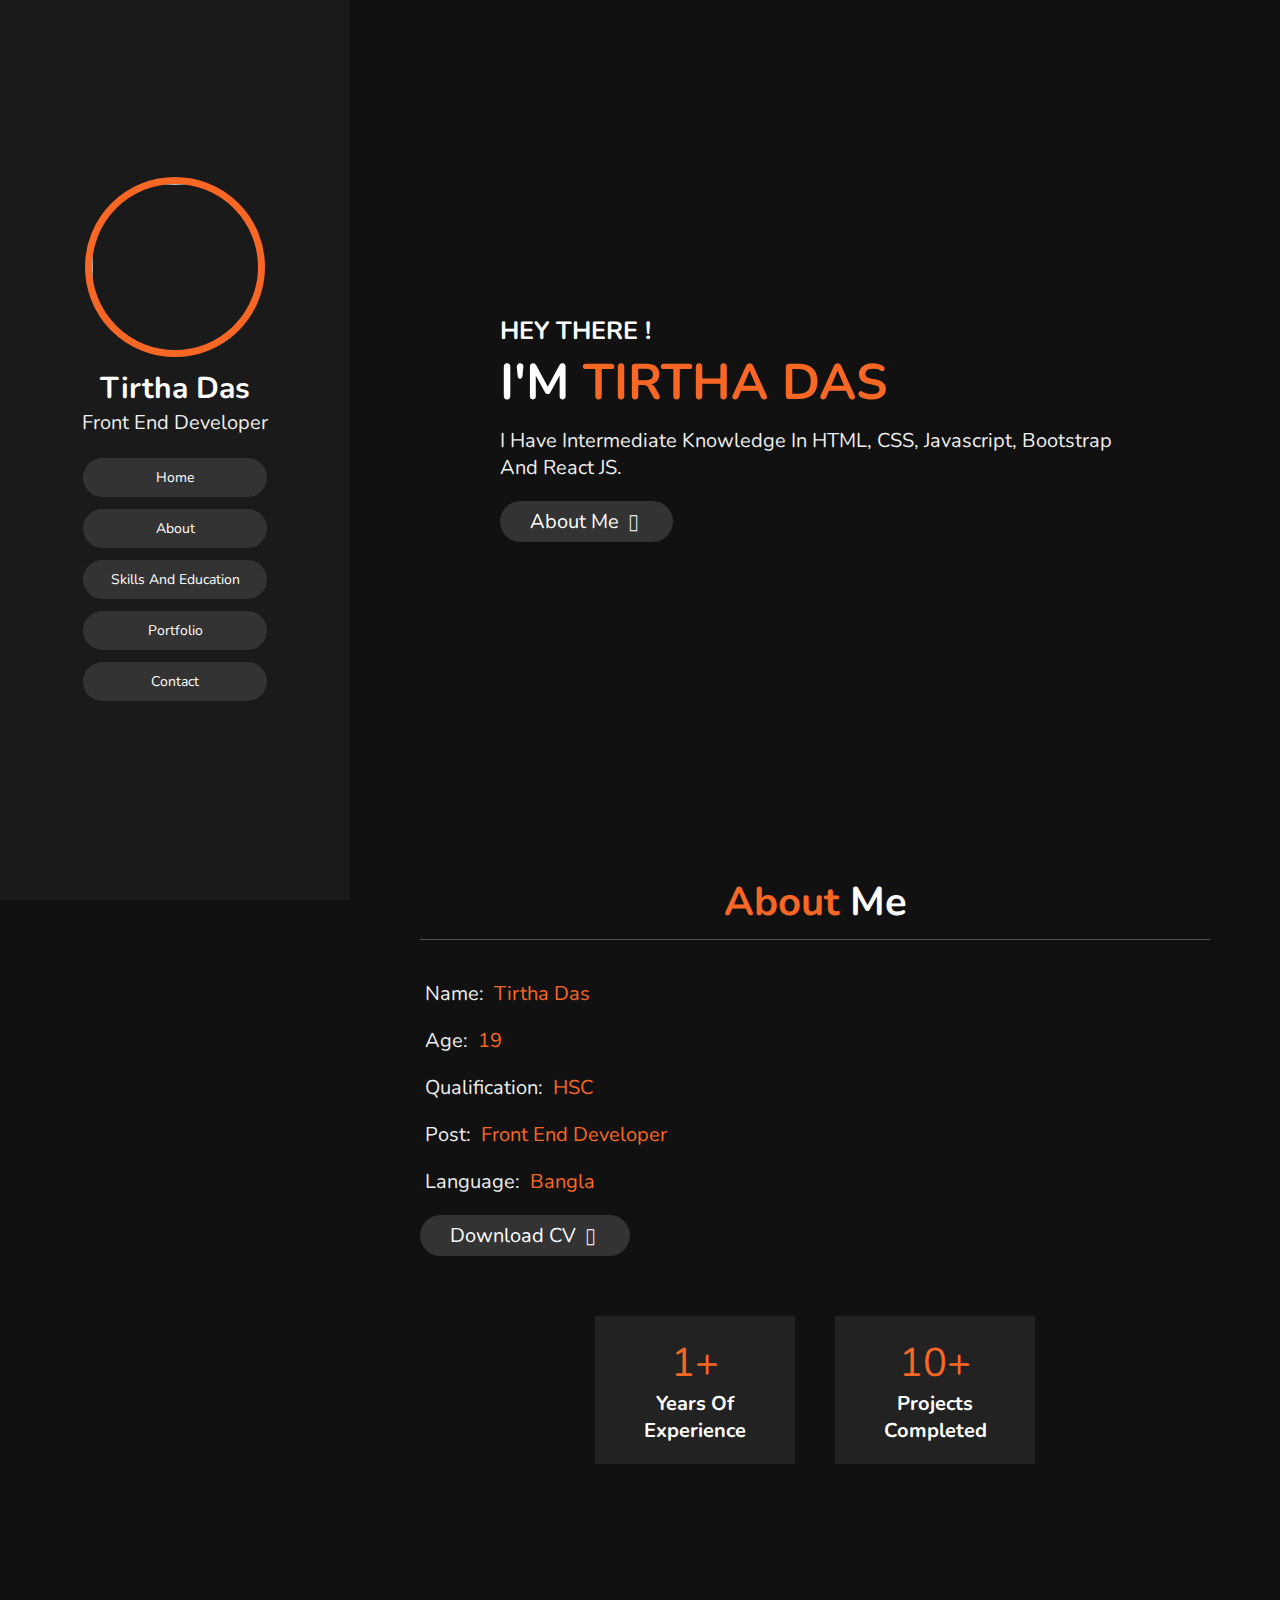
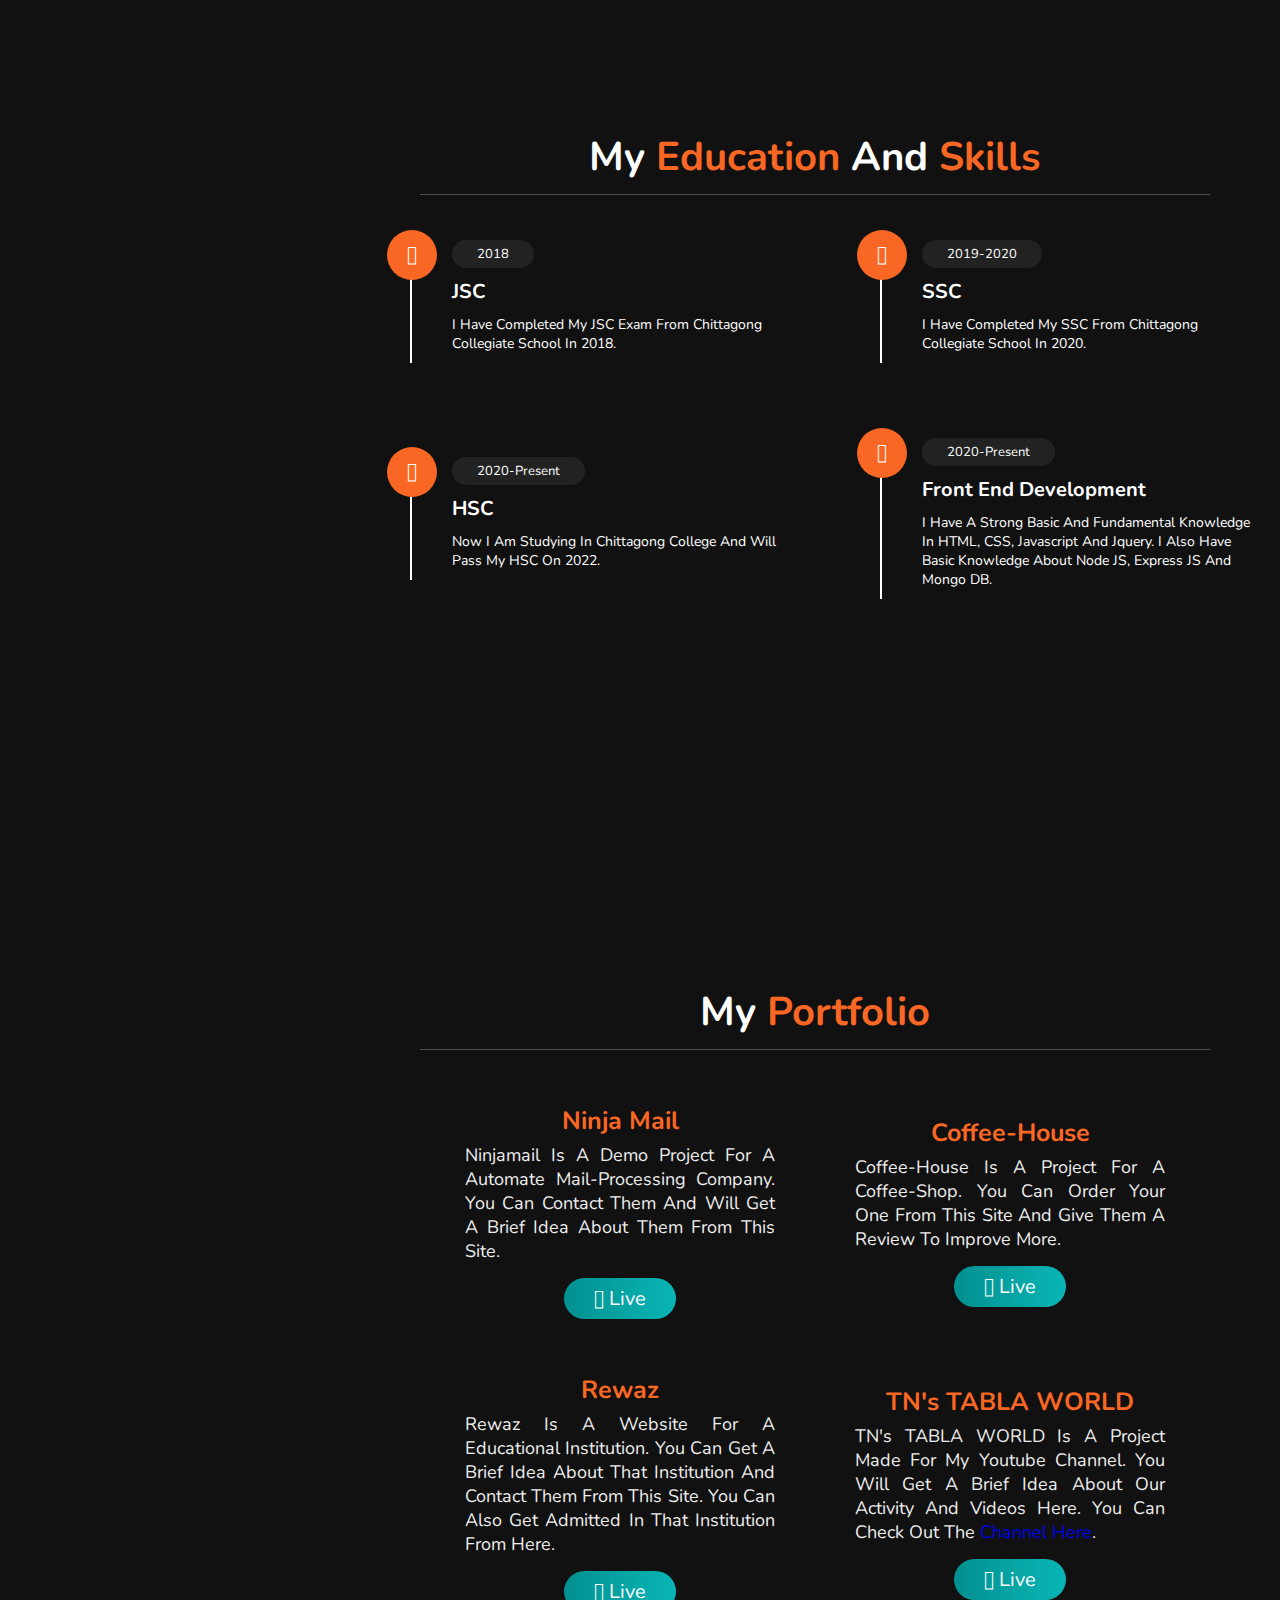
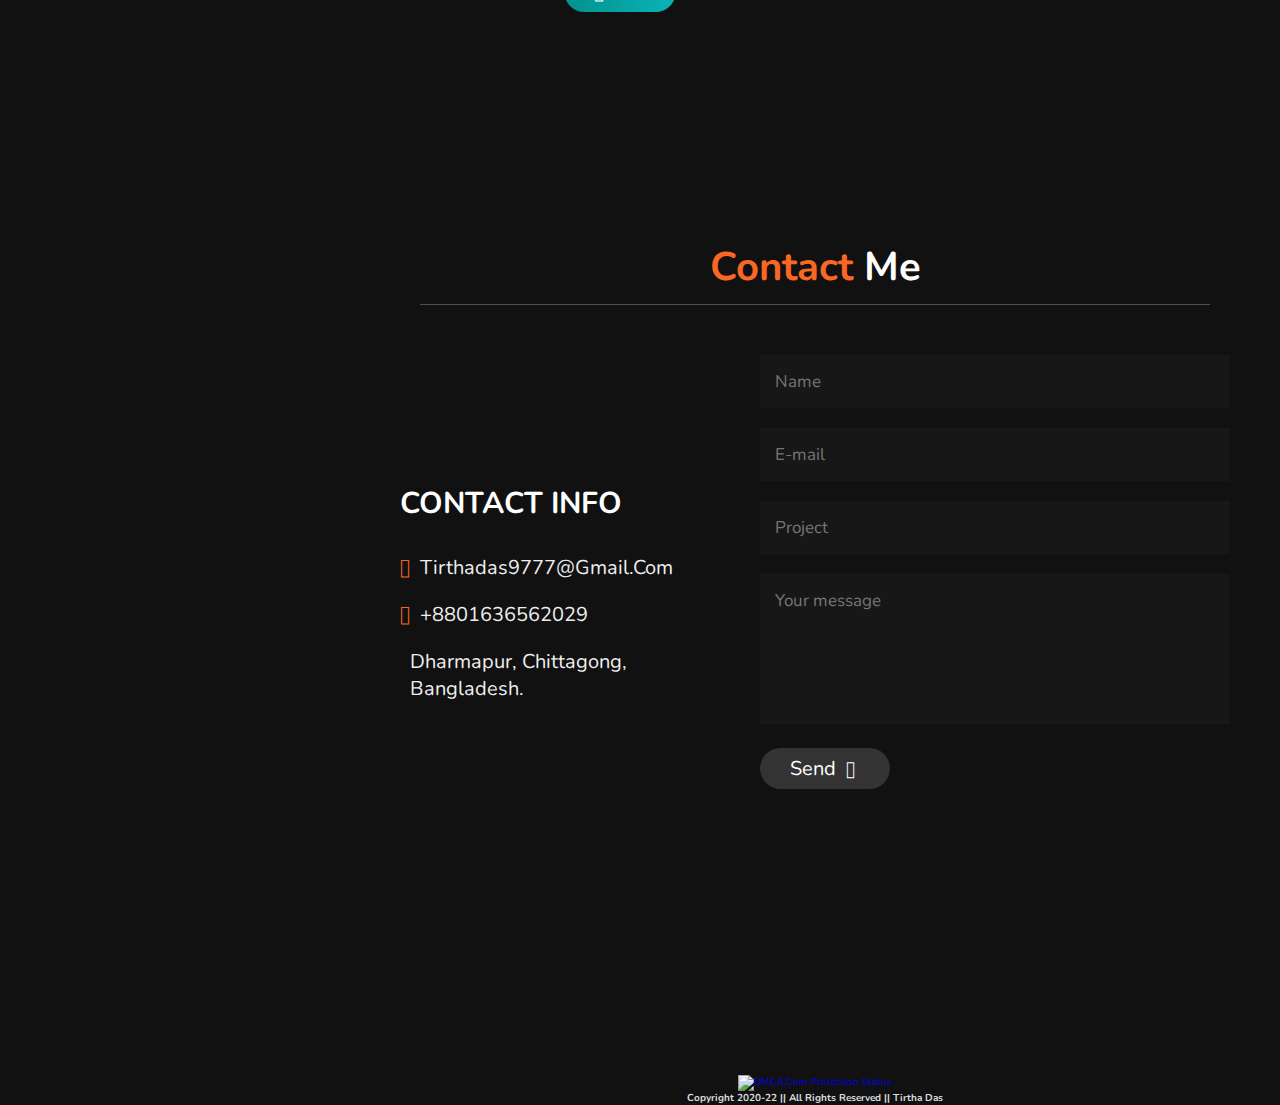
==== index.html @ b39dada7 "bugs resolved" ====
<!DOCTYPE html>
<html lang="en">

<head>
    <meta charset="UTF-8">
    <meta http-equiv="X-UA-Compatible" content="IE=edge">
    <meta name="viewport" content="width=device-width, initial-scale=1.0">
    <title>Tirtha Das</title>
    <link rel="stylesheet" href="style.css">
    <link rel="shortcut icon" href="\assets\images\favicon.png" type="image/x-icon">
    <link rel="stylesheet" href="https://stackpath.bootstrapcdn.com/font-awesome/4.7.0/css/font-awesome.min.css">
    <script src="https://kit.fontawesome.com/f9c9f5cd0c.js" crossorigin="anonymous"></script>
    <link href="https://unpkg.com/aos@2.3.1/dist/aos.css" rel="stylesheet">
    <script src="https://ajax.googleapis.com/ajax/libs/jquery/3.5.1/jquery.min.js"></script>
</head>

<body>
    <!--Header Section Starts here-->
    <header>
        <nav class="user">
            <img src="\assets\images\user.jpg" alt="">
            <h2 class="username">Tirtha Das</h2>
            <p class="post">Front End Developer</p>
            <div class="user-menu">
                <ul>
                    <li><a href="#home">Home</a></li>
                    <li><a href="#about">About</a></li>
                    <li><a href="#education">Skills and Education</a></li>
                    <li><a href="#portfolio">Portfolio</a></li>
                    <li><a href="#contact">Contact</a></li>
                </ul>
            </div>
        </nav>
    </header>
    <!--Header ends here-->

    <div id="menu" class="fas fa-bars"></div>

    <!--Home Section Starts here-->
    <section class="home" id="home">
        <h3>HEY THERE !</h3>
        <h1>I'M <span>TIRTHA DAS</span></h1>
        <p>I have intermediate knowledge in HTML, CSS, Javascript, Bootstrap and React JS.</p>
        <a href="#about"><button class="btn">About Me <i class="fas fa-user"></i></button></a>
    </section>
    <!--Home Section Ends Here-->

    <!--About Section Starts here-->
    <section class="about" id="about">
        <h1 class="heading"> <span>about</span> me</h1>

        <div class="row">
            <div class="info">
                <h3> <span>name:</span> tirtha das</h3>
                <h3> <span>age:</span> 19</h3>
                <h3> <span>qualification:</span> HSC</h3>
                <h3> <span>post:</span> Front End Developer</h3>
                <h3> <span>language:</span> bangla</h3>
                <a href="\assets\Resume\MyResume.pdf" target="_blank"><button class="btn">download CV <i class="fas fa-download"></i></button></a>
            </div>

            <div class="counter">

                <div class="box">
                    <span>1+</span>
                    <h3>years of experience</h3>
                </div>

                <div class="box">
                    <span>10+</span>
                    <h3>projects completed</h3>
                </div>

            </div>
        </div>
    </section>

    <!--About Section Ends here-->

    <!--Skills and Education Section Starts here-->
    <section class="education" id="education">
        <h1 class="heading">my <span>education</span> and <span>skills</span></h1>

        <div class="box-container">
            <div class="box">
                <i class="fas fa-graduation-cap"></i>
                <span>2018</span>
                <h3>JSC</h3>
                <p>I have completed my JSC exam from Chittagong Collegiate School in 2018.</p>
            </div>

            <div class="box">
                <i class="fas fa-graduation-cap"></i>
                <span>2019-2020</span>
                <h3>SSC</h3>
                <p>I have completed my SSC from Chittagong Collegiate School in 2020.</p>
            </div>

            <div class="box">
                <i class="fas fa-graduation-cap"></i>
                <span>2020-Present</span>
                <h3>HSC</h3>
                <p>Now I am studying in Chittagong College and will pass my HSC on 2022.</p>
            </div>

            <div class="box">
                <i class="fas fa-graduation-cap"></i>
                <span>2020-Present</span>
                <h3>Front End Development</h3>
                <p>I have a strong basic and fundamental knowledge in HTML, CSS, Javascript and Jquery. I also have basic knowledge about Node JS, Express JS and Mongo DB.</p>
            </div>
        </div>
    </section>


    <!--Skills and Education Section ends here-->

    <!--Portfolio Starts here-->
    <section class="portfolio" id="portfolio">
        <h1 class="heading">my <span>portfolio</span></h1>

        <div class="box-container">
            <div class="box">
                <img src="\assets\images\portfolio\Ninjamail.png" alt="">
                <h3>Ninja Mail</h3>
                <p>Ninjamail is a demo project for a automate mail-processing company. You can contact them and will get a brief idea about them from this site.</p>
                <a href="https://tirthadas9775.github.io/ninja-mail/"><button class="live-btn"><i class="fas fa-globe"></i> Live</button></a>
            </div>

            <div class="box">
                <img src="\assets\images\portfolio\Coffee-House.png" alt="">
                <h3>Coffee-House</h3>
                <p>Coffee-House is a project for a Coffee-Shop. You can order your one from this site and Give them a review to improve more.</p>
                <a href="https://tirthadas9775.github.io/coffee-house/"><button class="live-btn"><i class="fas fa-globe"></i> Live</button></a>
            </div>

            <div class="box">
                <img src="\assets\images\portfolio\Rewaz.png" alt="">
                <h3>Rewaz</h3>
                <p>Rewaz is a website for a educational institution. You can get a brief idea about that institution and Contact them from this site. You can also get admitted in that institution from here.</p>
                <a href="https://rewaz.netlify.app/"><button class="live-btn"><i class="fas fa-globe"></i> Live</button></a>
            </div>

            <div class="box">
                <img src="\assets\images\portfolio\TN's TABLA WORLD.png" alt="">
                <h3>TN's TABLA WORLD</h3>
                <p>TN's TABLA WORLD is a project made for my youtube channel. You will get a brief idea about our activity and videos here. You can check out the <a href="https://www.youtube.com/channel/UCamZnpgW9uSBhDSHQF09-6w">channel here</a>.</p>
                <a href="https://tnstablaworld.netlify.app/"><button class="live-btn"><i class="fas fa-globe"></i> Live</button></a>
            </div>
        </div>
    </section>

    <!--Portfolio Ends here-->

    <!--Contact Section Starts here-->
    <section class="contact" id="contact">
        <h1 class="heading"><span>contact</span> me</h1>
        <div class="row">
            <div class="content">
                <h3 class="title">contact info</h3>

                <div class="info">
                    <h3>
                        <i class="fas fa-envelope"></i> tirthadas9777@gmail.com
                    </h3>
                    <h3>
                        <i class="fas fa-phone"></i> +8801636562029
                    </h3>
                    <h3>
                        <i class="fas fa-map-marker-alt"></i> Dharmapur, Chittagong, Bangladesh.
                    </h3>
                </div>
            </div>
            <form action="">

                <input type="text" placeholder="Name" class="box">
                <input type="email" placeholder="E-mail" class="box">
                <input type="text" placeholder="Project" class="box">
                <textarea name="" id="" cols="30" rows="10" class="box message" placeholder="Your message"></textarea>
                <button type="submit" class="btn">send <i class="fas fa-paper-plane"></i></button>
            </form>
        </div>
    </section>

    <!--Contact Section Ends here-->

    <!--DMCA Protection Badge-->
    <div class="dmca">
        <a href="//www.dmca.com/Protection/Status.aspx?ID=3e423afb-5afe-4b8b-b31b-48711d8d55f1" title="DMCA.com Protection Status" class="dmca-badge"> <img src="https://images.dmca.com/Badges/dmca_protected_11_120.png?ID=3e423afb-5afe-4b8b-b31b-48711d8d55f1" alt="DMCA.com Protection Status" /></a>
        <script src="https://images.dmca.com/Badges/DMCABadgeHelper.min.js">
        </script>
        <h4>Copyright 2020-22 || All Rights Reserved || Tirtha Das</h4>
    </div>


    <script src="index.js"></script>
    <script src="https://unpkg.com/aos@2.3.1/dist/aos.js"></script>
    <script>
        AOS.init();
    </script>
</body>

</html>
---- style.css ----
@import url('https://fonts.googleapis.com/css2?family=Nunito:wght@500&display=swap');
:root {
    --theme-color: #17395A;
    --yellow: #f96724;
}

* {
    margin: 0;
    padding: 0;
    box-sizing: border-box;
    font-family: 'Nunito', sans-serif;
    text-decoration: none;
    outline: none;
    border: none;
    text-transform: capitalize;
    transition: all .2s linear;
}

*::selection {
    background-color: var(--yellow);
    color: #333;
}

html {
    font-size: 62.5%;
    overflow-x: hidden;
    scroll-behavior: smooth;
}

html::-webkit-scrollbar {
    width: 1rem;
}

html::-webkit-scrollbar-track {
    background: #333;
}

html::-webkit-scrollbar-thumb {
    background: var(--yellow);
}

body {
    background: #111;
    overflow-x: hidden;
    padding-left: 35rem;
}

section {
    min-height: 95vh;
    padding: 1rem;
}

.btn {
    padding: .7rem 3rem;
    background: #333;
    color: #fff;
    cursor: pointer;
    margin-top: 1rem;
    font-size: 2rem;
    border-radius: 5rem;
}

.btn i {
    padding: 0 .5rem;
    font-size: 1.8rem;
}

.btn:hover {
    background: var(--yellow);
}

.live-btn {
    padding: .7rem 3rem;
    background: linear-gradient(to right, #039090, #09B5B5);
    color: #fff;
    cursor: pointer;
    margin-top: 1rem;
    font-size: 2rem;
    border-radius: 5rem;
}

.heading {
    text-align: center;
    margin: 0 6rem;
    font-size: 4rem;
    padding: 1rem;
    border-bottom: .1rem solid #fff4;
    color: #fff;
}

.heading span {
    color: var(--yellow);
}

header {
    position: fixed;
    top: 0;
    left: 0;
    z-index: 1000;
    height: 100%;
    width: 35rem;
    background: #1a1a1a;
    display: flex;
    align-items: center;
    justify-content: center;
    flex-direction: column;
    text-align: center;
}

header .user img {
    width: 180px;
    height: 180px;
    border-radius: 100%;
    object-fit: cover;
    margin-bottom: 1rem;
    border: .7rem solid var(--yellow);
}

header .user .username {
    font-size: 3rem;
    color: #fff;
}

header .user .post {
    font-size: 2rem;
    color: #eee;
}

header .user-menu {
    width: 100%;
}

header .user-menu ul {
    list-style-type: none;
    padding: 1rem 0.1rem;
}

header .user-menu ul li a {
    display: block;
    padding: 1rem;
    margin: 1.2rem 0;
    background: #333;
    color: #fff;
    font-size: 1.4rem;
    border-radius: 5rem;
}

header .user-menu ul li a:hover {
    background: var(--yellow);
}

#menu {
    position: fixed;
    top: 2rem;
    right: 2rem;
    background: #333;
    color: #fff;
    cursor: pointer;
    font-size: 2.5rem;
    padding: 1rem 1.5rem;
    z-index: 1000;
    display: none;
}

.home {
    display: flex;
    justify-content: center;
    flex-direction: column;
    padding: 0 15rem;
}

.home h3 {
    font-size: 2.5rem;
    color: #fff;
}

.home h1 {
    font-size: 5rem;
    color: #fff;
}

.home h1 span {
    color: var(--yellow);
}

.home p {
    font-size: 2rem;
    color: #eee;
    padding: 1rem 0;
}

.about .row {
    display: flex;
    align-items: center;
    justify-content: center;
    flex-wrap: wrap;
    padding: 1rem 0;
}

.about .row .info {
    flex: 1 1 48rem;
    padding: 2rem 1rem;
    padding-left: 6rem;
}

.about .row .info h3 {
    font-size: 2rem;
    color: var(--yellow);
    padding: 1rem 0;
    font-weight: normal;
}

.about .row .info h3 span {
    color: #eee;
    padding: 0 .5rem;
}

.about .row .counter {
    flex: 1 1 48rem;
    display: flex;
    justify-content: center;
    padding: 2rem 1rem;
}

.about .row .counter .box {
    width: 20rem;
    background: #222;
    text-align: center;
    padding: 2rem;
    margin: 2rem;
}

.about .row .counter .box span {
    font-size: 4rem;
    color: var(--yellow);
}

.about .row .counter .box h3 {
    font-size: 2rem;
    color: #fff;
}

.education .box-container {
    display: flex;
    align-items: center;
    justify-content: space-between;
    flex-wrap: wrap;
    padding: 1rem 0;
    padding-left: 3rem;
}

.education .box-container .box {
    width: 37rem;
    margin: 4rem 2rem;
    padding-left: 4rem;
    border-left: .2rem solid #fff;
    position: relative;
}

.education .box-container .box span {
    font-size: 1.3rem;
    background: #222;
    color: #fff;
    border-radius: 5rem;
    padding: .5rem 2.5rem;
}

.education .box-container .box h3 {
    font-size: 2rem;
    color: #fff;
    padding-top: 1.5rem;
}

.education .box-container .box p {
    font-size: 1.4rem;
    color: #fff;
    padding: 1rem 0;
}

.education .box-container .box i {
    position: absolute;
    top: -1.5rem;
    left: -2.5rem;
    height: 5rem;
    width: 5rem;
    border-radius: 50%;
    line-height: 5rem;
    text-align: center;
    font-size: 2rem;
    color: #fff;
    background: var(--yellow);
}

.portfolio .box-container {
    display: flex;
    justify-content: center;
    align-items: center;
    flex-wrap: wrap;
    padding: 2rem 0;
}

.portfolio .box-container .box {
    width: 35rem;
    border-radius: 1rem;
    margin: 2rem;
    overflow: hidden;
    cursor: pointer;
    text-align: center;
}

.portfolio .box-container .box img {
    max-width: 350px;
}

.portfolio .box-container .box h3 {
    color: var(--yellow);
    font-size: 2.5rem;
}

.portfolio .box-container .box p {
    color: #eee;
    text-align: justify;
    padding: 0.5rem 2rem;
    font-size: 1.8rem;
}

.contact .row {
    display: flex;
    align-items: center;
    justify-content: center;
    flex-wrap: wrap;
}

.contact .row .content {
    flex: 1 1 30rem;
    padding: 4rem;
    padding-bottom: 0;
}

.contact .row form {
    flex: 1 1 45rem;
    padding: 2rem;
    margin: 2rem;
    margin-bottom: 4rem;
}

.contact .row form .box {
    padding: 1.5rem;
    margin: 1rem 0;
    background: #3333;
    color: #fff;
    text-transform: none;
    font-size: 1.7rem;
    width: 100%;
}

.contact .row form .message {
    height: 15rem;
    resize: none;
}

.contact .row .content .title {
    text-transform: uppercase;
    color: #fff;
    font-size: 3rem;
    padding-bottom: 2rem;
}

.contact .row .content .info h3 {
    display: flex;
    align-items: center;
    font-size: 2rem;
    color: #eee;
    padding: 1rem 0;
    font-weight: normal;
}

.contact .row .content .info h3 i {
    padding-right: 1rem;
    color: var(--yellow);
}

.dmca {
    text-align: center;
    color: #ddd;
}


/*media queries starts here*/

@media screen and (max-width: 1200px) {
    html {
        font-size: 55%;
    }
    .home {
        padding: 1rem 4rem;
    }
}

@media screen and (max-width: 991px) {
    header {
        left: -120%;
    }
    header .user img {
        width: 150px;
        height: 150px;
    }
    #menu {
        display: block;
    }
    header.toggle {
        left: 0%;
    }
    body {
        padding: 0;
    }
}

@media screen and (max-width: 790px) {
    html {
        font-size: 50%;
    }
}

@media screen and (max-width: 430px) {
    header {
        width: 100vw;
    }
    .heading {
        margin: 0 3rem;
    }
    .about .row .counter .box {
        width: 100%;
    }
    .education .box-container .box {
        width: 100%;
    }
    .contact .row form {
        margin: 3rem 0;
    }
}
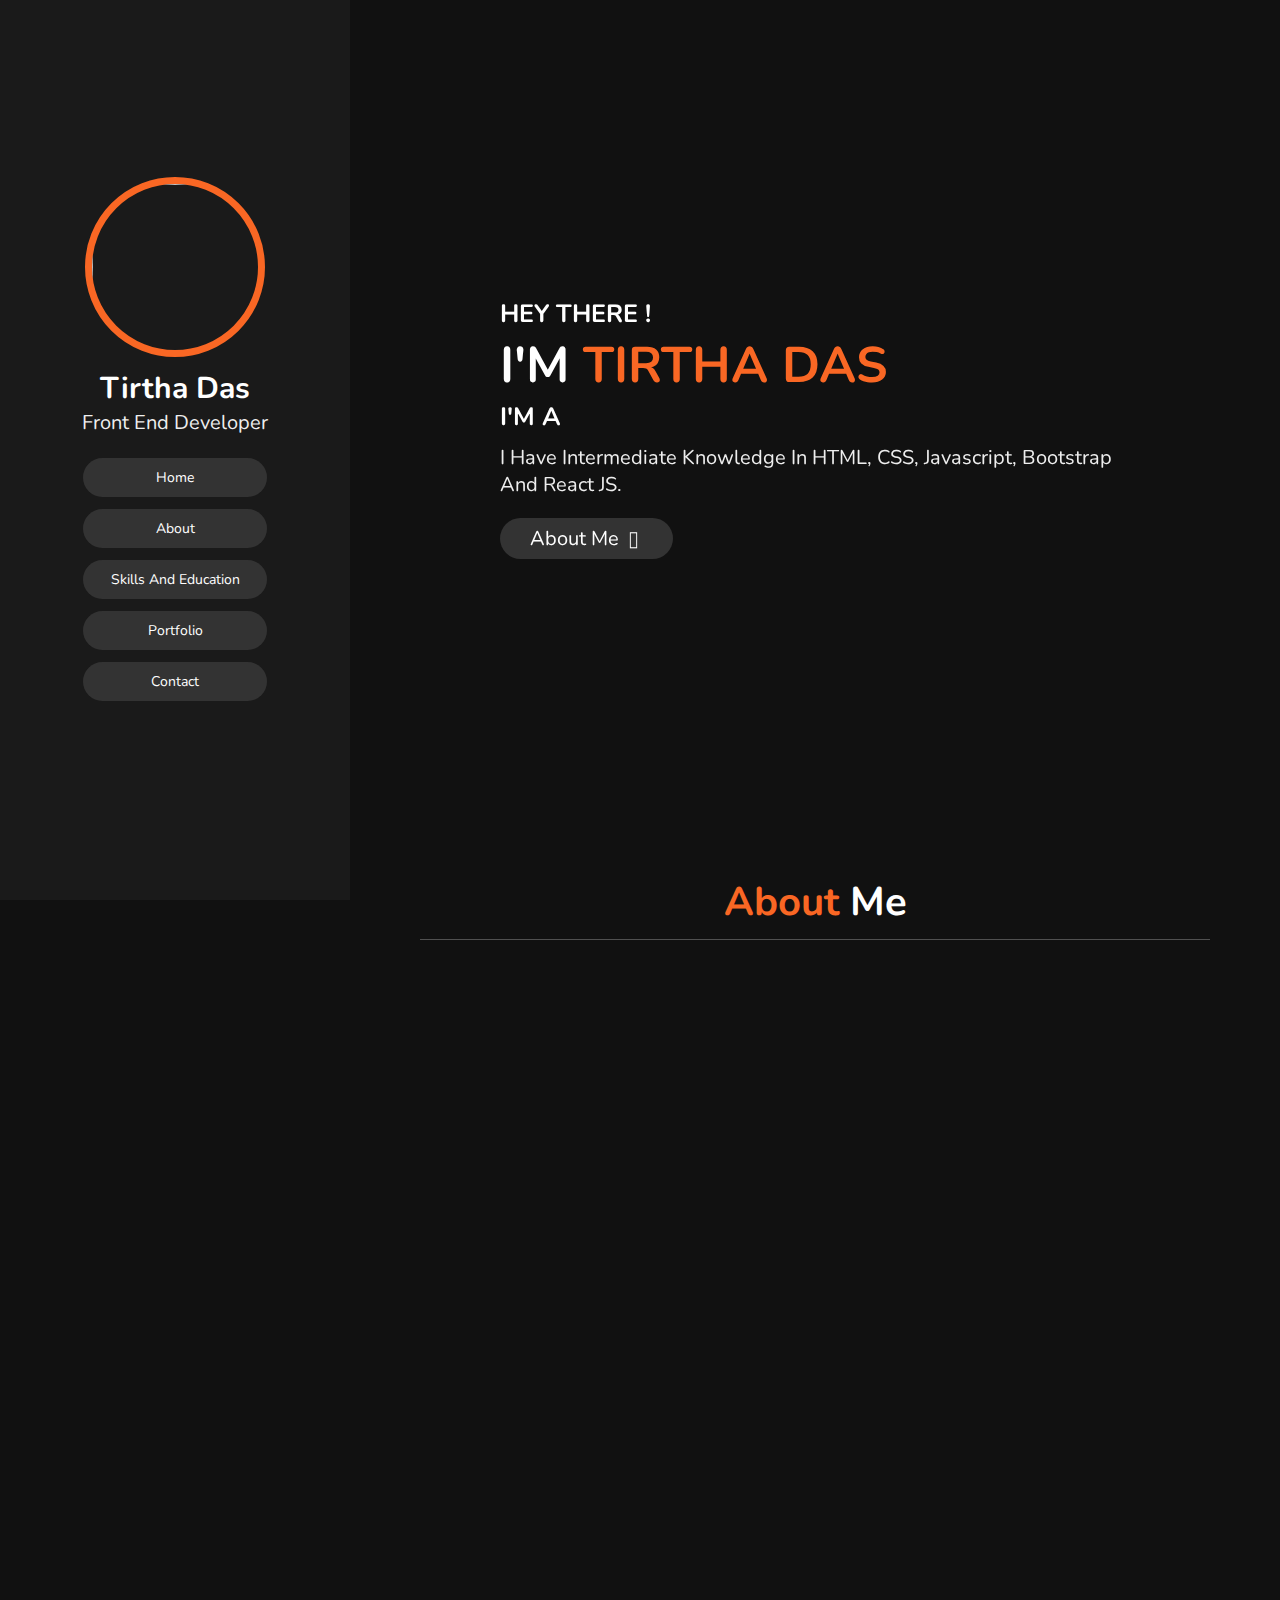
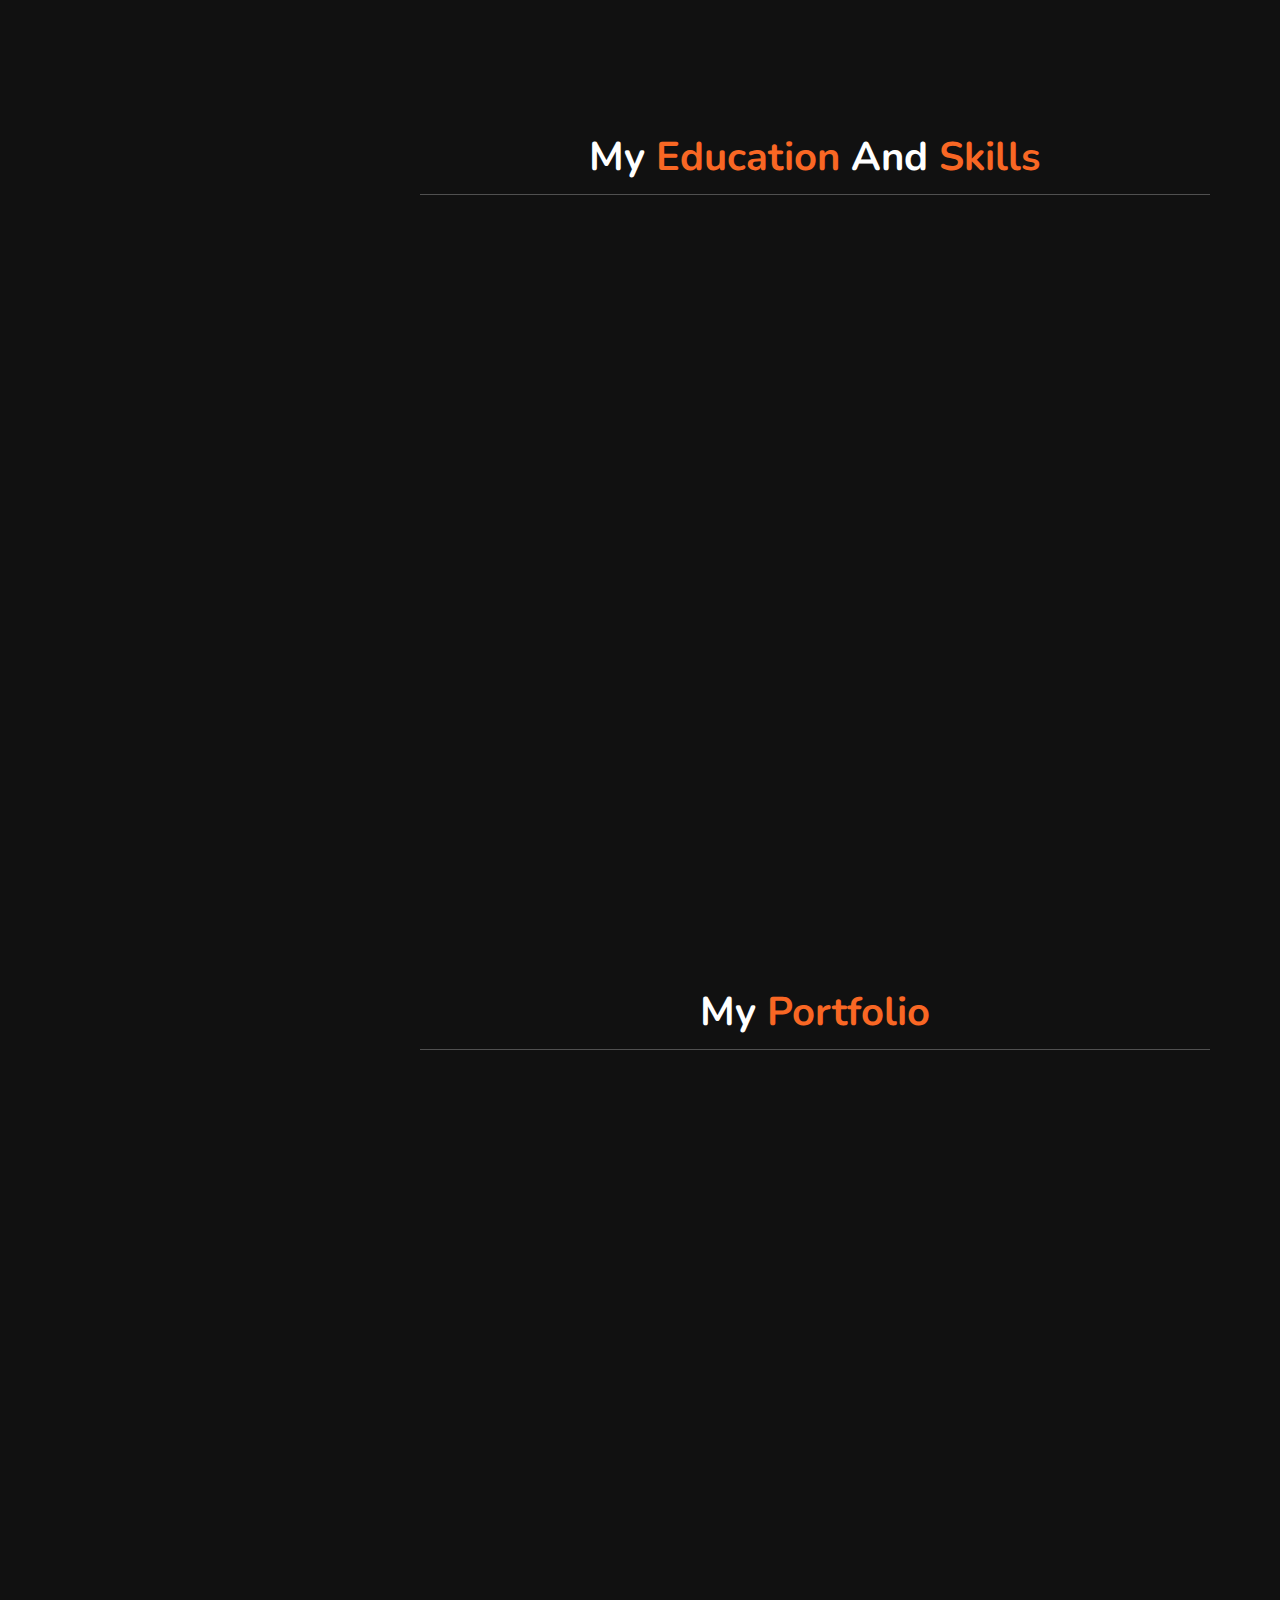
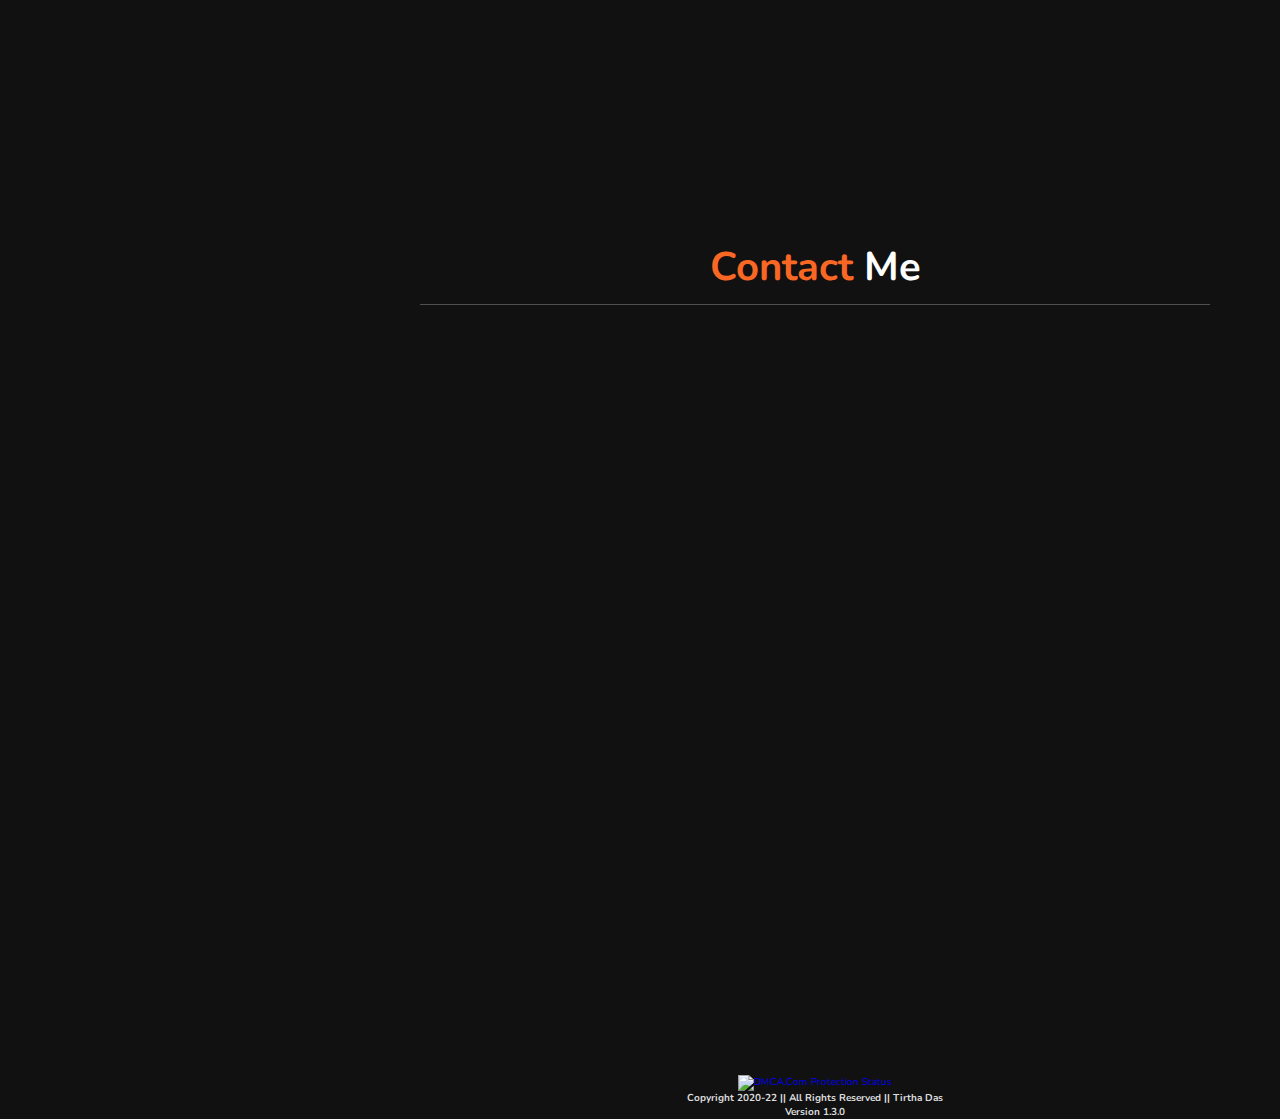
==== commit b1da1bbc: "typo fixed" ====
--- a/index.html
+++ b/index.html
@@ -37,9 +37,10 @@
     <div id="menu" class="fas fa-bars"></div>
 
     <!--Home Section Starts here-->
-    <section class="home" id="home">
+    <section class="home" id="home" data-aos="fade-up-right" data-aos-duration="1500" data-aos-delay="200">
         <h3>HEY THERE !</h3>
         <h1>I'M <span>TIRTHA DAS</span></h1>
+        <h3>I'M A <span class="typewriter"></span></h3>
         <p>I have intermediate knowledge in HTML, CSS, Javascript, Bootstrap and React JS.</p>
         <a href="#about"><button class="btn">About Me <i class="fas fa-user"></i></button></a>
     </section>
@@ -50,7 +51,7 @@
         <h1 class="heading"> <span>about</span> me</h1>
 
         <div class="row">
-            <div class="info">
+            <div class="info" data-aos="zoom-in-up" data-aos-duration="1800" data-aos-delay="200">
                 <h3> <span>name:</span> tirtha das</h3>
                 <h3> <span>age:</span> 19</h3>
                 <h3> <span>qualification:</span> HSC</h3>
@@ -61,12 +62,12 @@
 
             <div class="counter">
 
-                <div class="box">
+                <div class="box" data-aos="fade-up" data-aos-duration="1800" data-aos-delay="200">
                     <span>1+</span>
                     <h3>years of experience</h3>
                 </div>
 
-                <div class="box">
+                <div class="box" data-aos="fade-down" data-aos-duration="1800" data-aos-delay="200">
                     <span>10+</span>
                     <h3>projects completed</h3>
                 </div>
@@ -82,32 +83,32 @@
         <h1 class="heading">my <span>education</span> and <span>skills</span></h1>
 
         <div class="box-container">
-            <div class="box">
+            <div class="box" data-aos="zoom-in-up" data-aos-duration="1800" data-aos-delay="200">
                 <i class="fas fa-graduation-cap"></i>
                 <span>2018</span>
                 <h3>JSC</h3>
                 <p>I have completed my JSC exam from Chittagong Collegiate School in 2018.</p>
             </div>
 
-            <div class="box">
+            <div class="box" data-aos="zoom-in-down" data-aos-duration="1800" data-aos-delay="200">
                 <i class="fas fa-graduation-cap"></i>
                 <span>2019-2020</span>
                 <h3>SSC</h3>
                 <p>I have completed my SSC from Chittagong Collegiate School in 2020.</p>
             </div>
 
-            <div class="box">
+            <div class="box" data-aos="fade-up" data-aos-duration="1800" data-aos-delay="200">
                 <i class="fas fa-graduation-cap"></i>
                 <span>2020-Present</span>
                 <h3>HSC</h3>
                 <p>Now I am studying in Chittagong College and will pass my HSC on 2022.</p>
             </div>
 
-            <div class="box">
+            <div class="box" data-aos="fade-down" data-aos-duration="1800" data-aos-delay="200">
                 <i class="fas fa-graduation-cap"></i>
                 <span>2020-Present</span>
                 <h3>Front End Development</h3>
-                <p>I have a strong basic and fundamental knowledge in HTML, CSS, Javascript and Jquery. I also have basic knowledge about Node JS, Express JS and Mongo DB.</p>
+                <p>I have a basic and fundamental knowledge in HTML, CSS, Javascript and Jquery. I also have basic knowledge about Node JS, Express JS and Mongo DB.</p>
             </div>
         </div>
     </section>
@@ -120,28 +121,28 @@
         <h1 class="heading">my <span>portfolio</span></h1>
 
         <div class="box-container">
-            <div class="box">
+            <div class="box" data-aos="zoom-in-left" data-aos-duration="1800" data-aos-delay="200">
                 <img src="\assets\images\portfolio\Ninjamail.png" alt="">
                 <h3>Ninja Mail</h3>
                 <p>Ninjamail is a demo project for a automate mail-processing company. You can contact them and will get a brief idea about them from this site.</p>
                 <a href="https://tirthadas9775.github.io/ninja-mail/"><button class="live-btn"><i class="fas fa-globe"></i> Live</button></a>
             </div>
 
-            <div class="box">
+            <div class="box" data-aos="zoom-in-right" data-aos-duration="1800" data-aos-delay="200">
                 <img src="\assets\images\portfolio\Coffee-House.png" alt="">
                 <h3>Coffee-House</h3>
                 <p>Coffee-House is a project for a Coffee-Shop. You can order your one from this site and Give them a review to improve more.</p>
                 <a href="https://tirthadas9775.github.io/coffee-house/"><button class="live-btn"><i class="fas fa-globe"></i> Live</button></a>
             </div>
 
-            <div class="box">
+            <div class="box" data-aos="zoom-out-up" data-aos-duration="1800" data-aos-delay="200">
                 <img src="\assets\images\portfolio\Rewaz.png" alt="">
                 <h3>Rewaz</h3>
                 <p>Rewaz is a website for a educational institution. You can get a brief idea about that institution and Contact them from this site. You can also get admitted in that institution from here.</p>
                 <a href="https://rewaz.netlify.app/"><button class="live-btn"><i class="fas fa-globe"></i> Live</button></a>
             </div>
 
-            <div class="box">
+            <div class="box" data-aos="zoom-out-up" data-aos-duration="1800" data-aos-delay="200">
                 <img src="\assets\images\portfolio\TN's TABLA WORLD.png" alt="">
                 <h3>TN's TABLA WORLD</h3>
                 <p>TN's TABLA WORLD is a project made for my youtube channel. You will get a brief idea about our activity and videos here. You can check out the <a href="https://www.youtube.com/channel/UCamZnpgW9uSBhDSHQF09-6w">channel here</a>.</p>
@@ -156,7 +157,7 @@
     <section class="contact" id="contact">
         <h1 class="heading"><span>contact</span> me</h1>
         <div class="row">
-            <div class="content">
+            <div class="content" data-aos="fade-in" data-aos-duration="1800" data-aos-delay="200">
                 <h3 class="title">contact info</h3>
 
                 <div class="info">
@@ -171,7 +172,7 @@
                     </h3>
                 </div>
             </div>
-            <form action="">
+            <form action="" data-aos="fade-up" data-aos-duration="1800" data-aos-delay="200">
 
                 <input type="text" placeholder="Name" class="box">
                 <input type="email" placeholder="E-mail" class="box">
@@ -184,12 +185,23 @@
 
     <!--Contact Section Ends here-->
 
+    <div class="bubbles">
+        <img src="\assets\images\bubble.png" alt="">
+        <img src="\assets\images\bubble.png" alt="">
+        <img src="\assets\images\bubble.png" alt="">
+        <img src="\assets\images\bubble.png" alt="">
+        <img src="\assets\images\bubble.png" alt="">
+        <img src="\assets\images\bubble.png" alt="">
+        <img src="\assets\images\bubble.png" alt="">
+    </div>
+
     <!--DMCA Protection Badge-->
     <div class="dmca">
         <a href="//www.dmca.com/Protection/Status.aspx?ID=3e423afb-5afe-4b8b-b31b-48711d8d55f1" title="DMCA.com Protection Status" class="dmca-badge"> <img src="https://images.dmca.com/Badges/dmca_protected_11_120.png?ID=3e423afb-5afe-4b8b-b31b-48711d8d55f1" alt="DMCA.com Protection Status" /></a>
         <script src="https://images.dmca.com/Badges/DMCABadgeHelper.min.js">
         </script>
         <h4>Copyright 2020-22 || All Rights Reserved || Tirtha Das</h4>
+        <h4>Version 1.3.0</h4>
     </div>
 
 
@@ -198,6 +210,14 @@
     <script>
         AOS.init();
     </script>
+    <script src="https://cdnjs.cloudflare.com/ajax/libs/typed.js/2.0.12/typed.min.js" integrity="sha512-3J8teBiHrSyaaRBajZyIEtpDsXdPq1gsznKWIVb5CnorQuFhjWGhWe54z8YNnHHr7MZuExb9m5kvf964HiT1Sw==" crossorigin="anonymous" referrerpolicy="no-referrer"></script>
+    <script>
+        var type = new Typed('.typewriter', {
+            strings: ['fRONT eND dEVELOPER', 'wEB dESIGNER', 'pROGRAMMER', 'wEB dEVELOPER', 'uI dESIGNER'],
+            typespeed: 5000,
+            loop: true
+        });
+    </script>
 </body>
 
 </html>--- a/style.css
+++ b/style.css
@@ -380,6 +380,68 @@
     color: var(--yellow);
 }
 
+.bubbles img {
+    width: 50px;
+    animation: bubble 4s linear infinite;
+    opacity: 0;
+}
+
+.bubbles {
+    width: 100%;
+    display: flex;
+    align-items: center;
+    justify-content: space-around;
+    position: absolute;
+    bottom: -0.5rem;
+    z-index: -1;
+}
+
+@keyframes bubble {
+    0% {
+        transform: translateY(0);
+        opacity: 0;
+    }
+    50% {
+        opacity: 1;
+    }
+    100% {
+        transform: translateY(-80vh);
+        opacity: 0;
+    }
+}
+
+.bubbles img:nth-child(1) {
+    animation-delay: 2s;
+    width: 25px;
+}
+
+.bubbles img:nth-child(2) {
+    animation-delay: 2s;
+}
+
+.bubbles img:nth-child(3) {
+    animation-delay: 1s;
+    width: 25px;
+}
+
+.bubbles img:nth-child(4) {
+    animation-delay: 3s;
+}
+
+.bubbles img:nth-child(5) {
+    animation-delay: 4.5s;
+}
+
+.bubbles img:nth-child(6) {
+    animation-delay: 6s;
+    width: 20px;
+}
+
+.bubbles img:nth-child(7) {
+    animation-delay: 3.5s;
+    width: 35px;
+}
+
 .dmca {
     text-align: center;
     color: #ddd;
